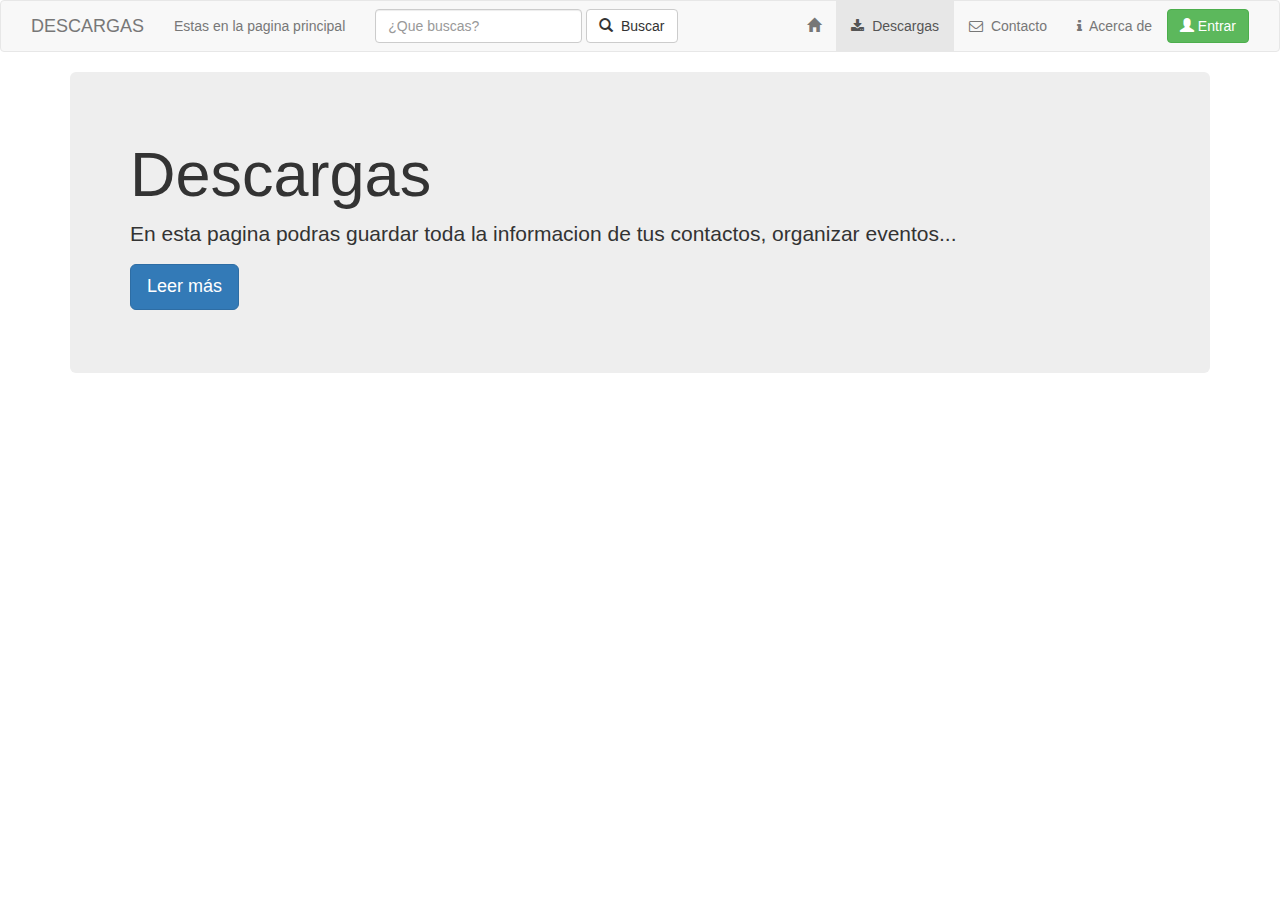
==== descargas.html @ 621f14b9 "nuevo archivo" ====
<!DOCTYPE html>
<html lang="es">
    <head>
        <meta charset="utf-8">
        <meta http-equiv="X-UA-Compatible" content="IE=edge">
        <meta name="viewport" content="width=device-width, initial-scale=1">
        <meta name="description" content="">
        <title>Libreta | Descargas</title>

        <!-- Bootstrap -->
        <link href="css/bootstrap.min.css" rel="stylesheet">

        <!-- purecss -->
        <link rel="stylesheet" href="http://yui.yahooapis.com/pure/0.5.0/pure-min.css">

        <!-- Estilo personificado -->
        <link href="css/style.css" rel="stylesheet">

        <!-- font awesone(iconos) -->
        <link href="//maxcdn.bootstrapcdn.com/font-awesome/4.2.0/css/font-awesome.min.css" rel="stylesheet">
    </head>
    <body>

        <nav class="container-fluid navbar navbar-default">
            <div class="container-fluid">
                <!-- Brand and toggle get grouped for better mobile display -->
                <div class="navbar-header">
                    <button type="button" class="navbar-toggle collapsed" data-toggle="collapse" data-target="#bs-example-navbar-collapse-1">
                        <span class="sr-only">Toggle navigation</span>
                        <span class="icon-bar"></span>
                        <span class="icon-bar"></span>
                        <span class="icon-bar"></span>
                    </button>
                    <a class="navbar-brand" href="descargas.html">DESCARGAS</a><p class="navbar-text">Estas en la pagina principal</p> 
                </div>

                <!-- Collect the nav links, forms, and other content for toggling -->
                <div class="collapse navbar-collapse " id="bs-example-navbar-collapse-1">

                    <form class="navbar-form navbar-left" role="search">
                        <div class="form-group">
                            <input type="text" class="form-control" placeholder="¿Que buscas?">
                        </div>
                        <button type="submit" class="btn btn-default"><span class="glyphicon glyphicon-search"></span>&nbsp; Buscar</button>
                    </form>

                    <ul class="nav navbar-nav navbar-right">
                        <li ><a href="index.html"><span class="glyphicon glyphicon-home"></span></a></li>
                        <li class="active"><a href="descargas.html"><span class="fa fa-download"></span>&nbsp; Descargas</a></li>
                        <li><a href="#"><span class="fa fa-envelope-o"></span>&nbsp; Contacto</a></li>
                        <li><a href="#"><span class="fa fa-info"></span>&nbsp; Acerca de</a></li>
                        <li><button type="button" class="btn btn-success navbar-btn" data-toggle="modal" data-target="#myModal"><span class="glyphicon glyphicon-user"></span> Entrar</button></li>
                    </ul>

                    <div class="modal fade" id="myModal" tabindex="-1" role="dialog" aria-labelledby="myModalLabel" aria-hidden="true">
                        <div class="modal-dialog">
                            <div class="modal-content">
                                <div class="modal-header">
                                    <button type="button" class="close" data-dismiss="modal" aria-label="Close"><span aria-hidden="true">&times;</span></button>
                                    <h4 class="modal-title" id="myModalLabel">Entrar en nuestro servicio</h4>
                                </div>
                                <div class="modal-body">
                                    <div class="row">
                                        <div class="col-xs-6">
                                            <form class="pure-form pure-form-stacked">
                                                <fieldset>
                                                    <legend>Inicio de Sesión</legend>

                                                    <label for="email">Email</label>
                                                    <input id="email" type="email" placeholder="Email" required="required">

                                                    <label for="password">Password</label>
                                                    <input id="password" type="password" placeholder="Password" required="required">

                                                    <label for="remember" class="pure-checkbox">
                                                        <input id="remember" type="checkbox"> Recordar
                                                    </label>

                                                    <button type="submit" class="btn btn-success">Iniciar Sesión</button>
                                                </fieldset>
                                            </form>
                                        </div>
                                        <div class="col-xs-6">
                                            <form class="pure-form pure-form-stacked">
                                                <fieldset>
                                                    <legend>Registrarse</legend>


                                                    <label for="nombre-reg">Nombre</label>
                                                    <input id="nombre-reg" type="text" placeholder="Nombre" required>

                                                    <label for="email-reg">Email</label>
                                                    <input id="email-reg" type="email" placeholder="Email" required>

                                                    <label for="email-rep">Repita el Email</label>
                                                    <input id="email-rep" type="email" placeholder="Repita el Email" required>


                                                    <label for="password-reg">Password</label>
                                                    <input id="password-reg" type="password" placeholder="Password" required>


                                                    <label for="password-rep" >Repita la Password</label>
                                                    <input id="password-rep" class="margen-inf-20" type="password" placeholder="Repita la Password" required>
                                                    <br/>
                                                    <button type="submit" class="btn btn-primary">Registrarse</button>
                                                </fieldset>
                                            </form>
                                        </div>
                                    </div>
                                    <div class="modal-footer">
                                        <p class="text-info">Proximamente podras entrar usando tu cuenta de facebook, twitter u otra red social.</p>

                                    </div>
                                </div>
                            </div>
                        </div>

                    </div><!-- /.navbar-collapse -->
                </div><!-- /.container-fluid -->
        </nav>
        <div class="container">
            <div class="jumbotron">
                <h1>Descargas</h1>
                <p>En esta pagina podras guardar toda la informacion de tus contactos, organizar eventos... </p>
                <p><a class="btn btn-primary btn-lg" href="#" role="button">Leer más</a></p>
            </div>
        </div>

       
        <!-- jQuery -->
        <script src="https://ajax.googleapis.com/ajax/libs/jquery/1.11.1/jquery.min.js"></script>
        <!-- Javascript para los efectos de bootstrap -->
        <script src="js/bootstrap.min.js"></script>
        <script src="js/modal.js"></script>
    </body>
</html>
---- css/style.css ----
/*
To change this license header, choose License Headers in Project Properties.
To change this template file, choose Tools | Templates
and open the template in the editor.
*/
/* 
    Created on : 02-01-2015, 20:09:57
    Author     : Victor
*/

.margen-inf-20{
    
    margin-bottom: 20px;
}
.button-success,
        .button-error,
        .button-warning,
        .button-secondary {
            color: white;
            border-radius: 4px;
            text-shadow: 0 1px 1px rgba(0, 0, 0, 0.2);
        }

        .button-success {
            background: rgb(28, 184, 65); /* this is a green */
        }

        .button-error {
            background: rgb(202, 60, 60); /* this is a maroon */
        }

        .button-warning {
            background: rgb(223, 117, 20); /* this is an orange */
        }

        .button-secondary {
            background: rgb(66, 184, 221); /* this is a light blue */
        }
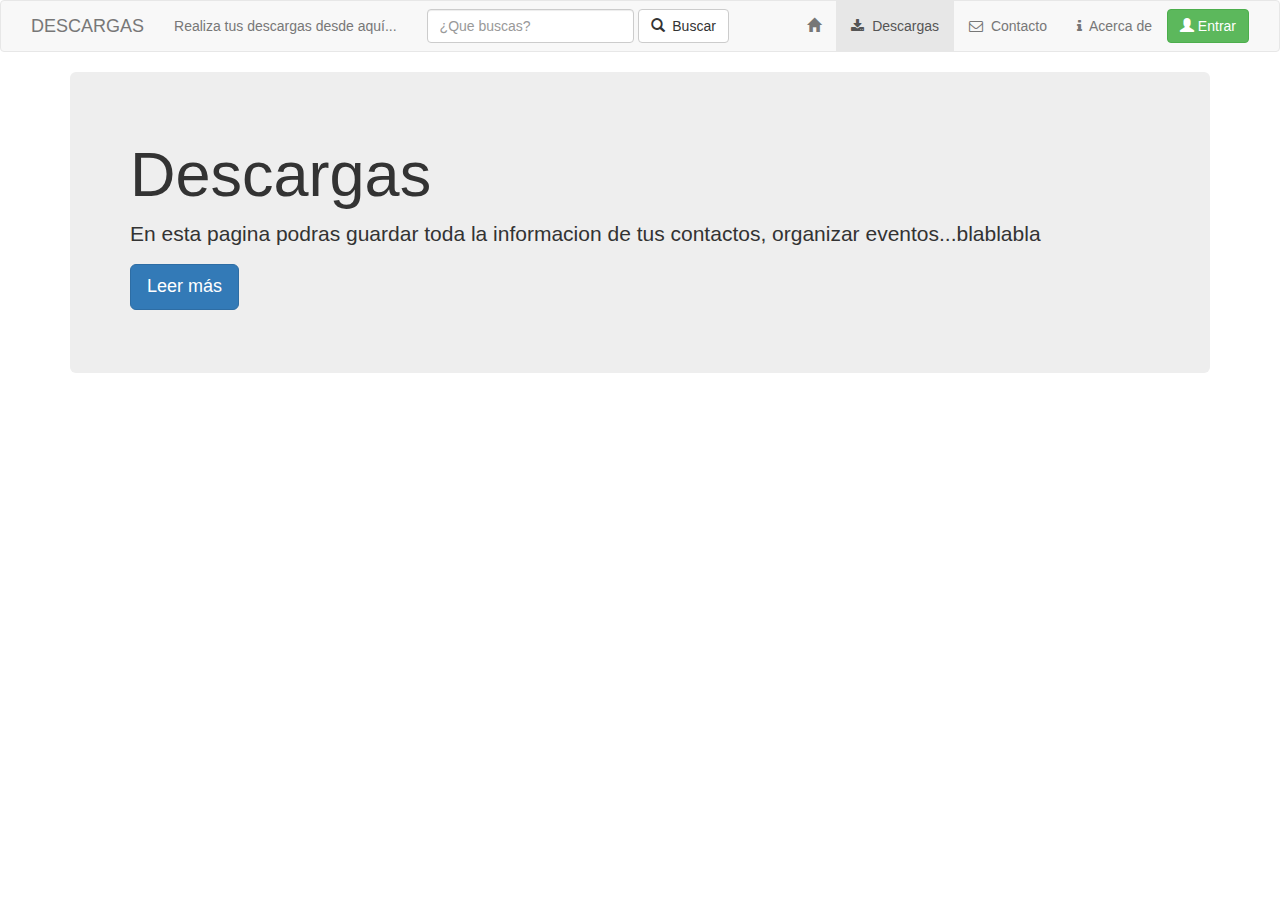
==== commit d551957e: "html..." ====
--- a/descargas.html
+++ b/descargas.html
@@ -31,7 +31,7 @@
                         <span class="icon-bar"></span>
                         <span class="icon-bar"></span>
                     </button>
-                    <a class="navbar-brand" href="descargas.html">DESCARGAS</a><p class="navbar-text">Estas en la pagina principal</p> 
+                    <a class="navbar-brand" href="descargas.html">DESCARGAS</a><p class="navbar-text">Realiza tus descargas desde aquí...</p> 
                 </div>
 
                 <!-- Collect the nav links, forms, and other content for toggling -->
@@ -47,8 +47,8 @@
                     <ul class="nav navbar-nav navbar-right">
                         <li ><a href="index.html"><span class="glyphicon glyphicon-home"></span></a></li>
                         <li class="active"><a href="descargas.html"><span class="fa fa-download"></span>&nbsp; Descargas</a></li>
-                        <li><a href="#"><span class="fa fa-envelope-o"></span>&nbsp; Contacto</a></li>
-                        <li><a href="#"><span class="fa fa-info"></span>&nbsp; Acerca de</a></li>
+                        <li><a href="contactos.html"><span class="fa fa-envelope-o"></span>&nbsp; Contacto</a></li>
+                        <li><a href="info.html"><span class="fa fa-info"></span>&nbsp; Acerca de</a></li>
                         <li><button type="button" class="btn btn-success navbar-btn" data-toggle="modal" data-target="#myModal"><span class="glyphicon glyphicon-user"></span> Entrar</button></li>
                     </ul>
 
@@ -122,7 +122,7 @@
         <div class="container">
             <div class="jumbotron">
                 <h1>Descargas</h1>
-                <p>En esta pagina podras guardar toda la informacion de tus contactos, organizar eventos... </p>
+                <p>En esta pagina podras guardar toda la informacion de tus contactos, organizar eventos...blablabla</p>
                 <p><a class="btn btn-primary btn-lg" href="#" role="button">Leer más</a></p>
             </div>
         </div>
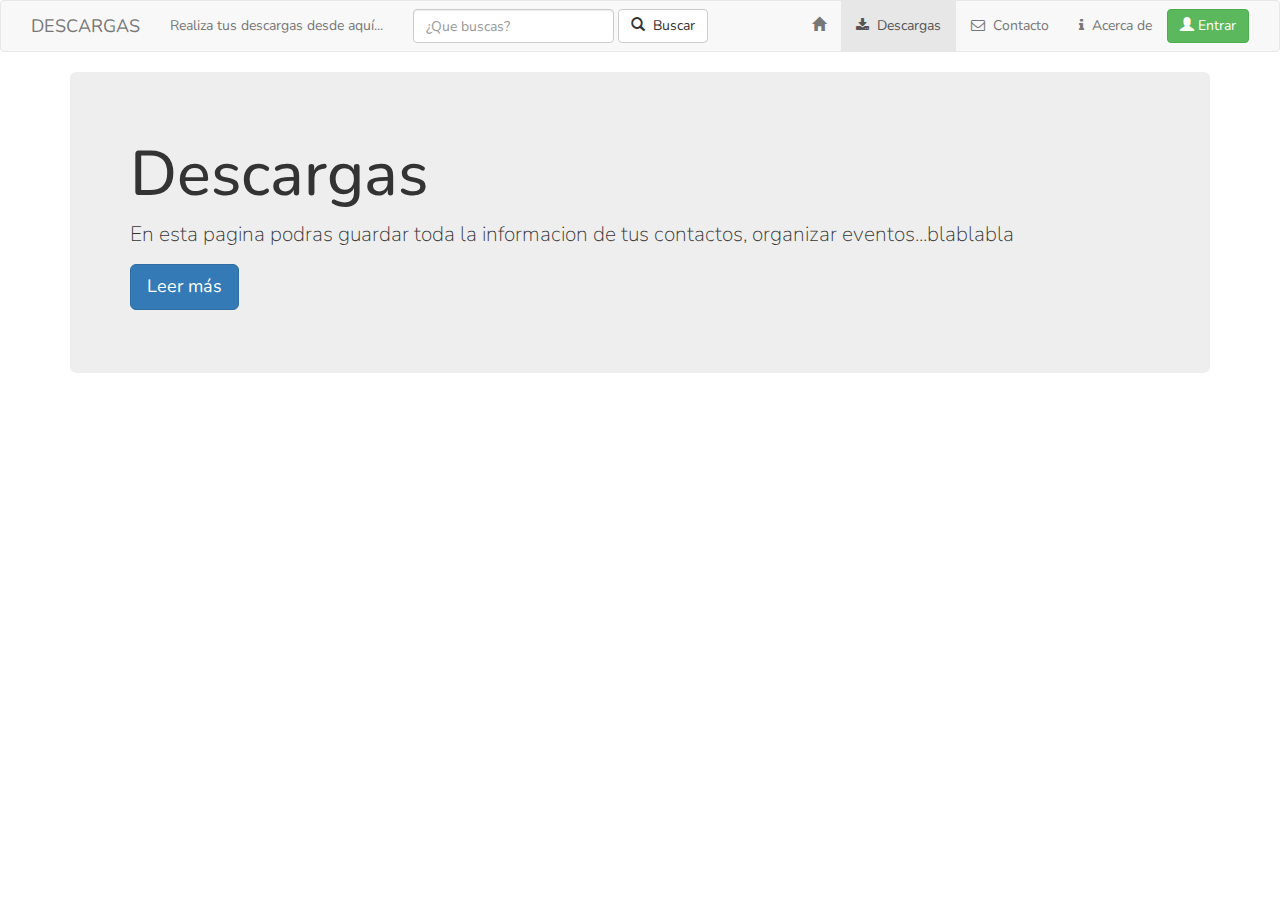
==== commit f91244ed: "cambios en la fuente" ====
--- a/descargas.html
+++ b/descargas.html
@@ -18,6 +18,8 @@
 
         <!-- font awesone(iconos) -->
         <link href="//maxcdn.bootstrapcdn.com/font-awesome/4.2.0/css/font-awesome.min.css" rel="stylesheet">
+        
+         <link href='http://fonts.googleapis.com/css?family=Nunito:400,300,700' rel='stylesheet' type='text/css'>
     </head>
     <body>
 
@@ -47,7 +49,7 @@
                     <ul class="nav navbar-nav navbar-right">
                         <li ><a href="index.html"><span class="glyphicon glyphicon-home"></span></a></li>
                         <li class="active"><a href="descargas.html"><span class="fa fa-download"></span>&nbsp; Descargas</a></li>
-                        <li><a href="contactos.html"><span class="fa fa-envelope-o"></span>&nbsp; Contacto</a></li>
+                        <li><a href="contactos.php"><span class="fa fa-envelope-o"></span>&nbsp; Contacto</a></li>
                         <li><a href="info.html"><span class="fa fa-info"></span>&nbsp; Acerca de</a></li>
                         <li><button type="button" class="btn btn-success navbar-btn" data-toggle="modal" data-target="#myModal"><span class="glyphicon glyphicon-user"></span> Entrar</button></li>
                     </ul>
--- a/css/style.css
+++ b/css/style.css
@@ -7,6 +7,10 @@
     Created on : 02-01-2015, 20:09:57
     Author     : Victor
 */
+
+*{
+    font-family: 'Nunito', sans-serif;
+}
 
 .margen-inf-20{
     
@@ -35,4 +39,13 @@
 
         .button-secondary {
             background: rgb(66, 184, 221); /* this is a light blue */
-        }+        }
+.izq{
+    float: left;
+    position: absolute;
+}
+.der{
+    float: left;
+    position: absolute;
+    left: 35%;
+}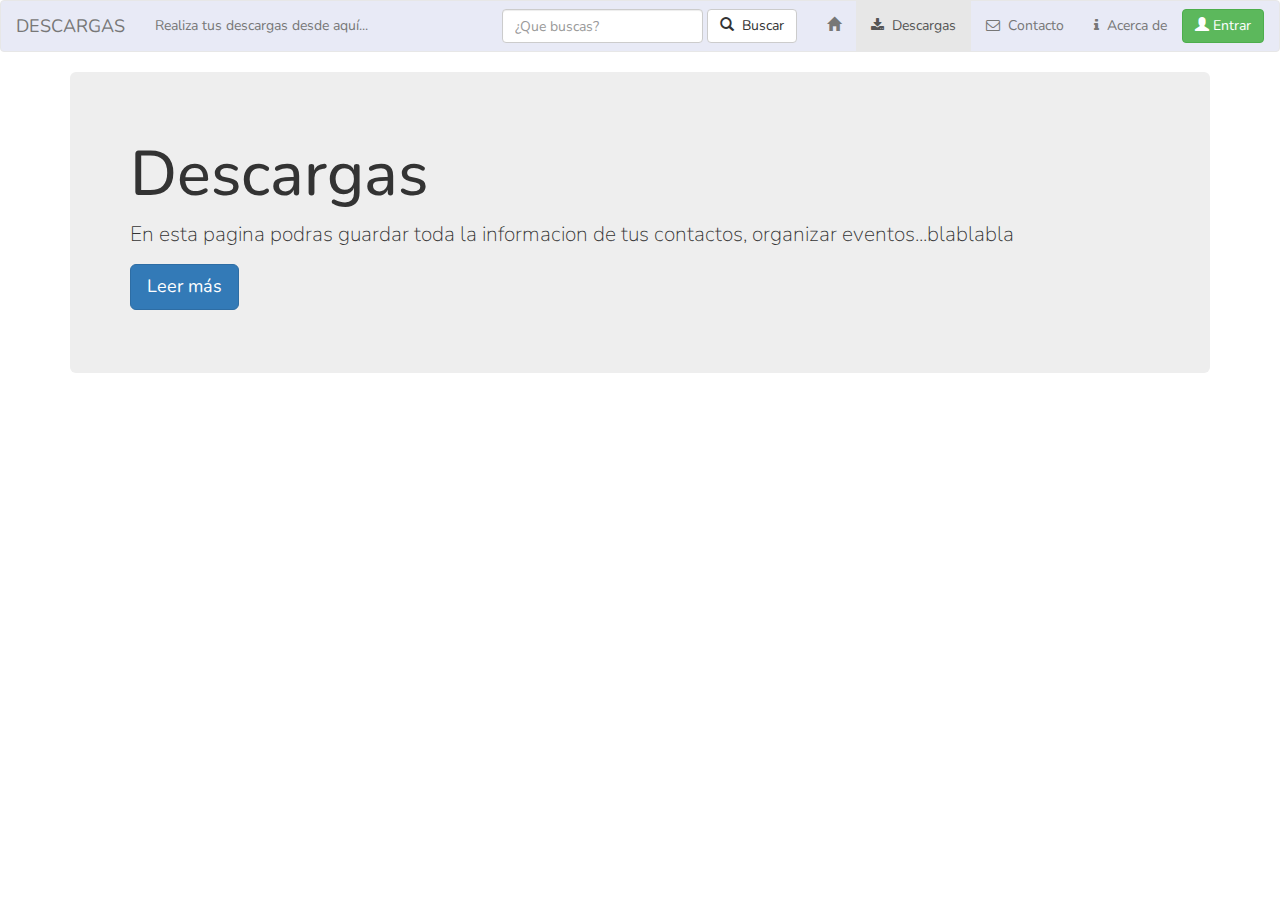
==== commit f4a4b1ae: "leves cambios" ====
--- a/descargas.html
+++ b/descargas.html
@@ -23,7 +23,7 @@
     </head>
     <body>
 
-        <nav class="container-fluid navbar navbar-default">
+        <nav class="navbar navbar-default">
             <div class="container-fluid">
                 <!-- Brand and toggle get grouped for better mobile display -->
                 <div class="navbar-header">
@@ -39,13 +39,6 @@
                 <!-- Collect the nav links, forms, and other content for toggling -->
                 <div class="collapse navbar-collapse " id="bs-example-navbar-collapse-1">
 
-                    <form class="navbar-form navbar-left" role="search">
-                        <div class="form-group">
-                            <input type="text" class="form-control" placeholder="¿Que buscas?">
-                        </div>
-                        <button type="submit" class="btn btn-default"><span class="glyphicon glyphicon-search"></span>&nbsp; Buscar</button>
-                    </form>
-
                     <ul class="nav navbar-nav navbar-right">
                         <li ><a href="index.html"><span class="glyphicon glyphicon-home"></span></a></li>
                         <li class="active"><a href="descargas.html"><span class="fa fa-download"></span>&nbsp; Descargas</a></li>
@@ -53,6 +46,13 @@
                         <li><a href="info.html"><span class="fa fa-info"></span>&nbsp; Acerca de</a></li>
                         <li><button type="button" class="btn btn-success navbar-btn" data-toggle="modal" data-target="#myModal"><span class="glyphicon glyphicon-user"></span> Entrar</button></li>
                     </ul>
+                    
+                       <form class="navbar-form navbar-right" role="search">
+                        <div class="form-group">
+                            <input type="text" class="form-control" placeholder="¿Que buscas?">
+                        </div>
+                        <button type="submit" class="btn btn-default"><span class="glyphicon glyphicon-search"></span>&nbsp; Buscar</button>
+                    </form>
 
                     <div class="modal fade" id="myModal" tabindex="-1" role="dialog" aria-labelledby="myModalLabel" aria-hidden="true">
                         <div class="modal-dialog">
@@ -120,6 +120,7 @@
 
                     </div><!-- /.navbar-collapse -->
                 </div><!-- /.container-fluid -->
+            </div>
         </nav>
         <div class="container">
             <div class="jumbotron">
--- a/css/style.css
+++ b/css/style.css
@@ -10,6 +10,10 @@
 
 *{
     font-family: 'Nunito', sans-serif;
+}
+
+.navbar-default{
+    background-color: #E8EAF6;
 }
 
 .margen-inf-20{
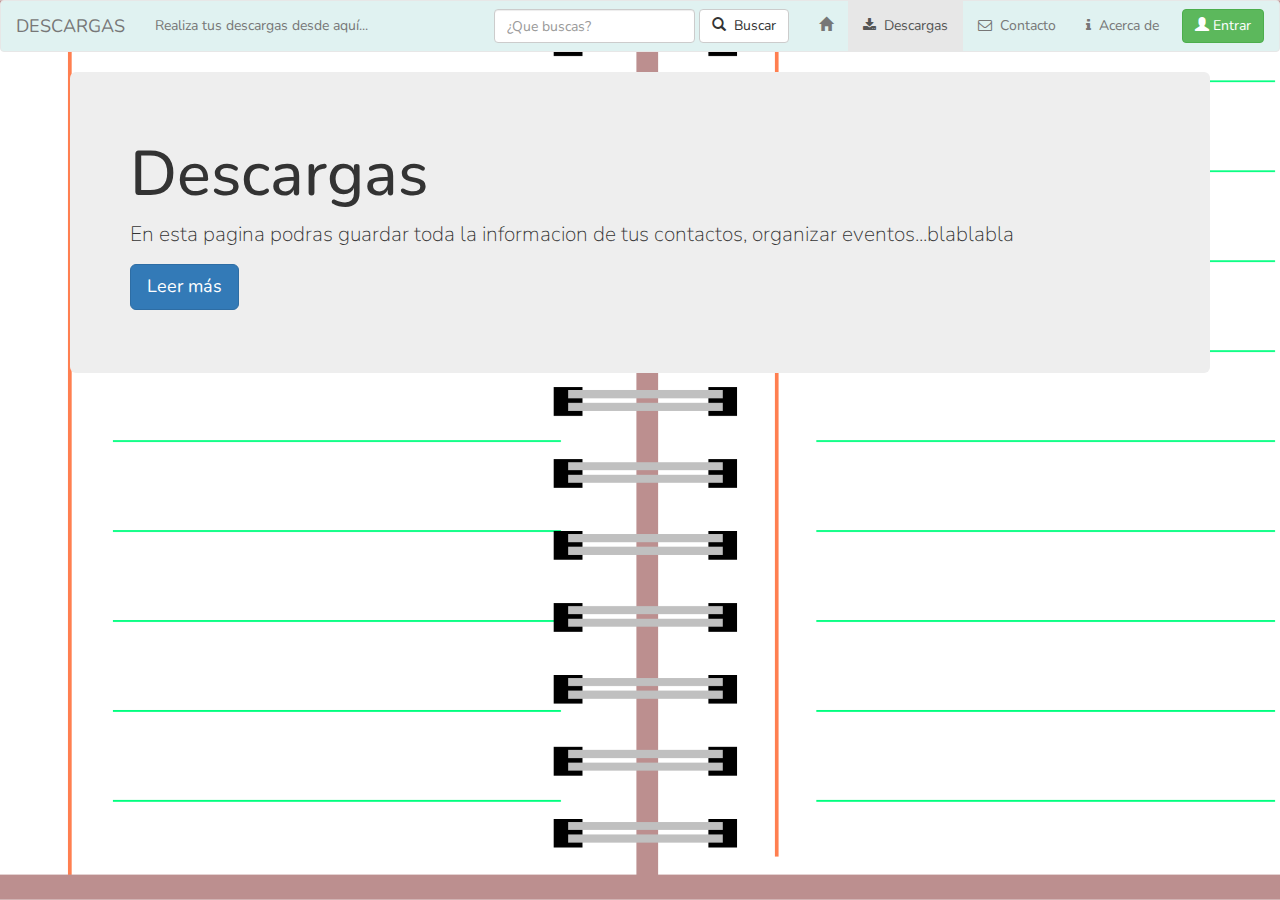
==== commit cca0480c: "cambios en contacto" ====
--- a/descargas.html
+++ b/descargas.html
@@ -42,9 +42,9 @@
                     <ul class="nav navbar-nav navbar-right">
                         <li ><a href="index.html"><span class="glyphicon glyphicon-home"></span></a></li>
                         <li class="active"><a href="descargas.html"><span class="fa fa-download"></span>&nbsp; Descargas</a></li>
-                        <li><a href="contactos.php"><span class="fa fa-envelope-o"></span>&nbsp; Contacto</a></li>
+                        <li><a href="contacto.html"><span class="fa fa-envelope-o"></span>&nbsp; Contacto</a></li>
                         <li><a href="info.html"><span class="fa fa-info"></span>&nbsp; Acerca de</a></li>
-                        <li><button type="button" class="btn btn-success navbar-btn" data-toggle="modal" data-target="#myModal"><span class="glyphicon glyphicon-user"></span> Entrar</button></li>
+                        <li>&nbsp;&nbsp;<button type="button" class="btn btn-success navbar-btn" data-toggle="modal" data-target="#myModal"><span class="glyphicon glyphicon-user"></span> Entrar</button></li>
                     </ul>
                     
                        <form class="navbar-form navbar-right" role="search">
--- a/css/style.css
+++ b/css/style.css
@@ -7,13 +7,21 @@
     Created on : 02-01-2015, 20:09:57
     Author     : Victor
 */
+body {
+    background: url(../img/agenda.png) no-repeat center center fixed; 
+    -webkit-background-size: cover;
+    -moz-background-size: cover;
+    -o-background-size: cover;
+    background-size: cover;
+}
+
 
 *{
     font-family: 'Nunito', sans-serif;
 }
 
 .navbar-default{
-    background-color: #E8EAF6;
+    background-color: #E0F2F1;
 }
 
 .margen-inf-20{
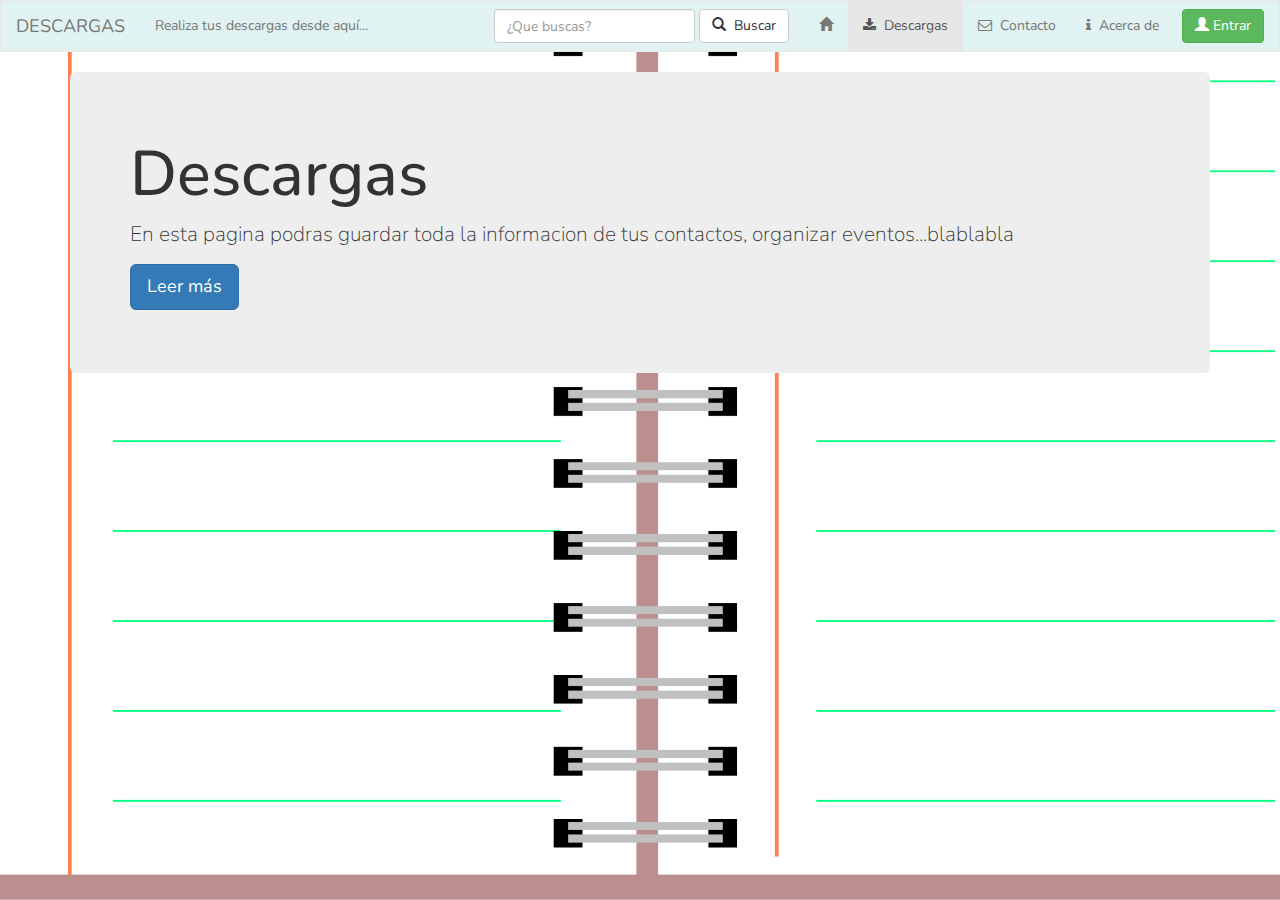
==== commit d3c5fc9a: "archivo login.php" ====
--- a/descargas.html
+++ b/descargas.html
@@ -64,21 +64,21 @@
                                 <div class="modal-body">
                                     <div class="row">
                                         <div class="col-xs-6">
-                                            <form class="pure-form pure-form-stacked">
+                                            <form class="pure-form pure-form-stacked" action="">
                                                 <fieldset>
                                                     <legend>Inicio de Sesión</legend>
 
                                                     <label for="email">Email</label>
-                                                    <input id="email" type="email" placeholder="Email" required="required">
+                                                    <input id="email" type="email" name="email" placeholder="Email" required="required">
 
                                                     <label for="password">Password</label>
-                                                    <input id="password" type="password" placeholder="Password" required="required">
+                                                    <input id="password" type="password" name="password" placeholder="Password" required="required">
 
-                                                    <label for="remember" class="pure-checkbox">
-                                                        <input id="remember" type="checkbox"> Recordar
+                                                    <label for="recordar" class="pure-checkbox">
+                                                        <input id="recordar" name="recordar" type="checkbox"> Recordar
                                                     </label>
 
-                                                    <button type="submit" class="btn btn-success">Iniciar Sesión</button>
+                                                    <button type="submit" name="submit" class="btn btn-success">Iniciar Sesión</button>
                                                 </fieldset>
                                             </form>
                                         </div>
--- a/css/style.css
+++ b/css/style.css
@@ -20,6 +20,9 @@
     font-family: 'Nunito', sans-serif;
 }
 
+.navbar{
+    border-radius: 0px;
+}
 .navbar-default{
     background-color: #E0F2F1;
 }
